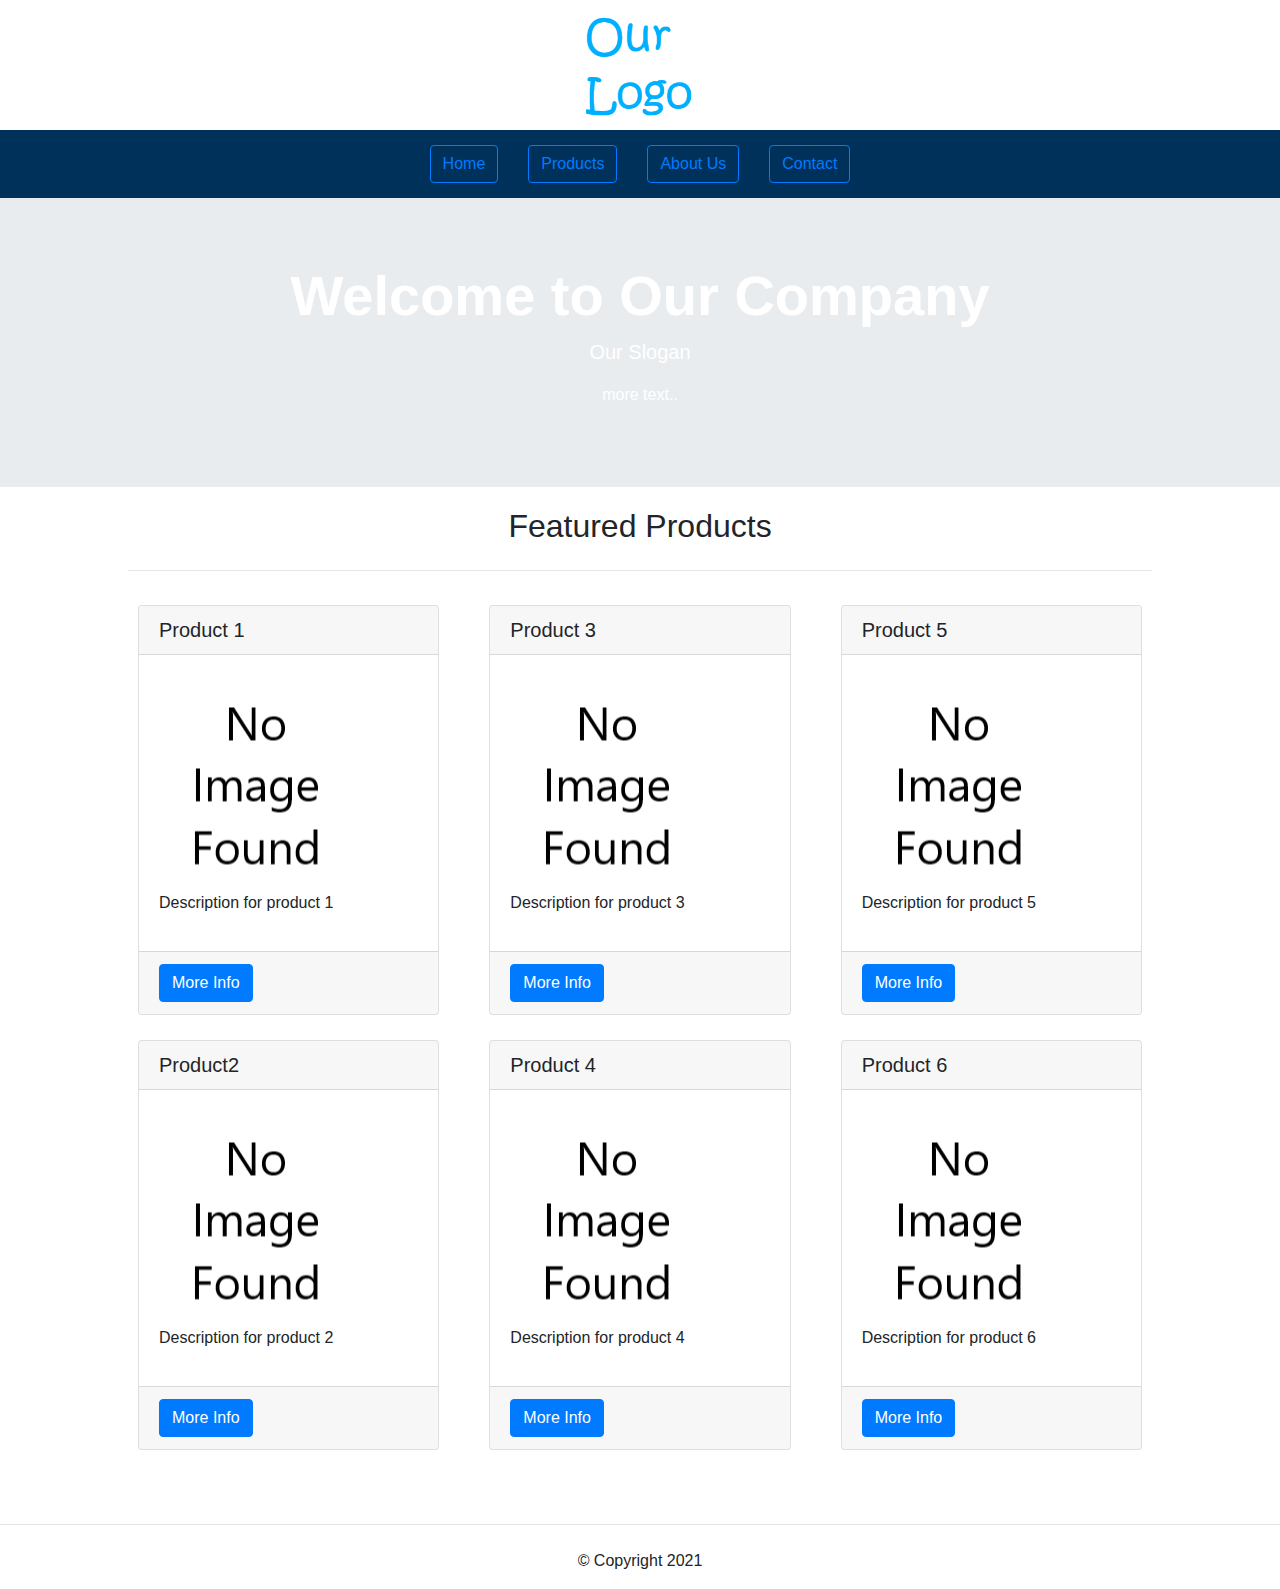
==== index.html @ 8aea4347 "Add files via upload" ====
<!DOCTYPE html>
    <html lang="en">
    <head>
        <meta charset="utf-8">
        <meta name="viewport" content="width=device-width, initial-scale=1, shrink-to-fit=no">
        <link rel="stylesheet" href="https://stackpath.bootstrapcdn.com/bootstrap/4.1.3/css/bootstrap.min.css"> 
<link rel="stylesheet" href="https://maxcdn.bootstrapcdn.com/font-awesome/4.7.0/css/font-awesome.min.css">
        <link rel="stylesheet" href="https://stackpath.bootstrapcdn.com/bootstrap/4.1.3/css/bootstrap.min.css" integrity="sha384-MCw98/SFnGE8fJT3GXwEOngsV7Zt27NXFoaoApmYm81iuXoPkFOJwJ8ERdknLPMO" crossorigin="anonymous">
        <link rel="stylesheet" type="text/css" href="styles.css" /><title>Store</title>
    </head>


    <body>
    

            <img id="logo" src="images/ourlogo.png"/>
         

            <ul id="nav" class="nav justify-content-center" >
                <li class="nav-item desktop" id='homeButton'>
               
                 <a  href="#top"  class="btn btn-outline-primary" >Home
    
             </a>
                </li>
                <li class="nav-item desktop" id='productsButton'>
                  <a class="btn btn-outline-primary" href="#">Products</a>
                </li>
                <li class="nav-item desktop" id='aboutUsButton'>
                  <a  class="btn btn-outline-primary" href="#">About Us</a>
                </li>
                <li class="nav-item desktop" id='contactUsButton'>
                  <a  class="btn btn-outline-primary" href="#">Contact</a>
                </li>



         <div class="btn-group" id='mobileMenu'>
  <button type="button" class="btn btn-primary dropdown-toggle" data-toggle="dropdown">
    View Menu
  </button>
  <div class="dropdown-menu" id='menuDropdown'>
    <a class="dropdown-item" href="#">Home</a>
    <a class="dropdown-item" href="#">Products</a>
    <a class="dropdown-item" href="#">About Us</a>
    <a class="dropdown-item" href="#">Contact Us</a>
  </div>
</div>
              </ul>
<div id="tab1">
         <div class="jumbotron jumbotron-fluid">
            <h1 class="display-4">Welcome to Our Company</h1>

            <p class="lead">Our Slogan</p>
          
            <p>more text..</p>
            <p class="lead">

            </p>
         </div>

         <div class="container-fluid" id="mostpop">
         <h2 id="#mostop">Featured Products</h2>
         <hr class="my-4">
        </div>
         <div class="container-fluid">
            <div class="row">
                <div class="col-md-12">
                    <div class="row">
                        <div class="col-md-4">
                            <div class="card bg-default">
                            <h5 class="card-header">
                                    Product 1
                                </h5>
                          
                                <div class="card-body">
                                    <p class="card-text">
                                    <div class="imgContainer">
                                            <img src="images/noimage.png">

                                        </div>
                                        Description for product 1
                                    </p>
                                </div>
                                <div class="card-footer">
                                    <button data-itemName="Item 1" type="button" value="1" class="btn btn-primary moreinfo" >More Info</button>
                                   
                                </div>
                            </div>
                            <div class="card">
                                <h5 class="card-header">
                                    Product2
                                </h5>
                                <div class="card-body">
                                    <p class="card-text">
                                        <div class="imgContainer">
                                            <img src="images/noimage.png">
                                        </div>
                                        Description for product 2
                                    </p>
                                </div>
                                <div class="card-footer">
                                    <button data-itemName="Item 2" type="button" value="2" class="btn btn-primary moreinfo" >More Info</button>
                                   
                                </div>
                            </div>
                        </div>
                        <div class="col-md-4">
                            <div class="card">
                                <h5 class="card-header">
                                    Product 3
                                </h5>
                                <div class="card-body">
                                    <p class="card-text">
                                        <div class="imgContainer">
                                            <img src="images/noimage.png">
                                        </div>
                                        Description for product 3
                                    </p>
                                </div>
                                <div class="card-footer">
                                    <button data-itemName="Item 3" type="button" value="3" class="btn btn-primary moreinfo">More Info</button>
                                   
                                </div>
                            </div>
                            <div class="card">
                                <h5 class="card-header">
                                    Product 4
                                </h5>
                                <div class="card-body">
                                    <p class="card-text">
                                        <div class="imgContainer">
                                            <img src="images/noimage.png">
                                        </div>
                                        Description for product 4
                                    </p>
                                </div>
                                <div class="card-footer">
                                    <button data-itemName="Item 4" type="button" value="4" class="btn btn-primary moreinfo">More Info</button>
                                   
                                </div>
                            </div>
                        </div>
                        <div class="col-md-4">
                            <div class="card">
                                <h5 class="card-header">
                                    Product 5
                                </h5>
                                <div class="card-body">
                                    <p class="card-text">
                                        <div class="imgContainer">
                                            <img src="images/noimage.png">
                                        </div>
                                        Description for product 5
                                    </p>
                                </div>
                                <div class="card-footer">
                                    <button data-itemName="Item 5" type="button" value="5" class="btn btn-primary moreinfo">More Info</button>
                                   
                                </div>
                            </div>
                            <div class="card">
                                <h5 class="card-header">
                                    Product 6
                                </h5>
                                <div class="card-body">
                                    <p class="card-text">
                                        <div class="imgContainer">
                                        <img src="images/noimage.png">
                                    </div>
                                       Description for product 6
                                    </p>
                                </div>
                                <div class="card-footer">
                                    <button data-itemName="Item 6" type="button" value="6" class="btn btn-primary moreinfo" >More Info</button>
                                   
                                </div>
                            </div>
                        </div>
                    </div>
                </div>
            </div>
        </div>

</div>
<!---Products page-->
<div id='tab2'>
<h1>Products</h1><br>Products page content</div>

<!--About Us page-->
<div id='tab3'>
<h1>About Us</h1><br> About us content</div>

<!--Contact Page-->
<div id='tab4'>
  <h1>Contact Us</h1><br> Contact page content
</div>
<hr class="my-4">
<div id="footer">
    <p class="footext" > 	&copy; Copyright 2021</p>
</div>   

<!----More Info popup-->

        <div class="modal fade" id="moreInfoModal" tabindex="-1" role="dialog" >
            <div class="modal-dialog" role="document">
              <div class="modal-content">
                <div class="modal-header">
                  <h5 id="mtitle" class="modal-title" >
                  
                </h5>
                  <button type="button" class="close" data-dismiss="modal" >
                  
                  </button>
                </div>
                <div id="modal-pic" class="modal-pic">
                  
                  </div>
                <div id="mbody" class="modal-body">
                  
                </div>
                <div class="modal-footer">
                  <button type="button" class="btn btn-secondary" data-dismiss="modal">Close</button>
                  <button type="button" class="btn btn-primary">Buy Now</button>
                </div>
              </div>
            </div>
          </div>




<script src="https://ajax.googleapis.com/ajax/libs/jquery/3.5.1/jquery.min.js"></script>
 <script src="https://cdnjs.cloudflare.com/ajax/libs/popper.js/1.14.3/umd/popper.min.js" integrity="sha384-ZMP7rVo3mIykV+2+9J3UJ46jBk0WLaUAdn689aCwoqbBJiSnjAK/l8WvCWPIPm49" crossorigin="anonymous"></script>
        <script src="https://stackpath.bootstrapcdn.com/bootstrap/4.1.3/js/bootstrap.min.js" integrity="sha384-ChfqqxuZUCnJSK3+MXmPNIyE6ZbWh2IMqE241rYiqJxyMiZ6OW/JmZQ5stwEULTy" crossorigin="anonymous"></script>
        <script src="scripts.js" /></script>
     
    </body>
    

</html>
---- styles.css ----
#hiddenP {
    display:none;
}

.col-sm-6 {
    padding:50px;
}

.jumbotron {

    margin: 100px auto;
    text-align: center;
    background-size:auto;
    background-image: url("https://mdbootstrap.com/img/Photos/Others/gradient1.jpg");
    background-repeat:no-repeat;
    background-size: cover;
    color:white;
    margin: 0 auto;
    
}

.display-4 {
    font-weight:bold;
}

#logo {
    width: 115;
    height:130px;
    margin: 0 auto;
    display:flex;

    
}

.container {
    padding-bottom: 0px;
    display: flex;
}


.nav {
    background-color:#00315B;
    font-size: 1em;
    display:flex;
  
    
}

.navMobile {
    background-color: #00315B;
    font-size: 1em;
    display:flex;
    justify-content:center;

}

#mobileMenu {
    display: none;
    animation: fadeEffect 2s;
    color: white;
    margin-bottom: 10px;
    margin-top: 10px;
}


.fixednavMobile {
    position: fixed;
    width: 100%;
    top:0;
    z-index: 1;
}

.nav-item {
    padding: 15px;

}

.fixednav {
    position:fixed;
    width:100%;
    top: 0;
    z-index: 1;
  
}


a {
    
    
    border-radius: 25px;
}

a:hover {
    background-color:#0076DD;
    

}

.cardContainer {
    display:flex;
    width: auto;
    max-width: 100%;
    color:#5F9CD2;
    padding: 25px;
    justify-content:space-around;
    overflow:auto;

    
}

.container-fluid {
    padding: 25px;
    padding-left:10%;
    padding-right: 10%;
    padding-top:0px;
    margin-top:0;
  
}

.card:hover {
    transform:scale(1.03);
}


.card {
    margin:10px;
    margin-bottom: 25px;
    
    
    
}

.imgContainer img {
   
    margin:0;
    width: auto;
    height:auto;
    overflow:hidden;

}

.imgContainer:hover {
    

}

#mostpop {
    text-align:center;
    margin-top:20px;
    padding-bottom: 0px;
    margin-bottom:0px;
}


.modal-content {
    vertical-align:middle;
    position:absolute;
    top:100px;
}

#signUpModal {

  
  
}



.modal-header {
    text-align:left;
}

.modal-dialog {
   
}

.modal-pic {
    width:100%;
    height: 100%;
}

.btn-outline-primary {
    outline: none;

}

body {
    animation: fadeEffect 2s; 
  }
  
  #tab1 {
      animation: fadeEffect 3s;
  }


  #tab2 {
      display:none;
      animation: fadeEffect 3s;
  }

  #tab3 {
      display: none;
      animation: fadeEffect 3s;
  }

  #tab4 {
      display: none;
      animation: fadeEffect 3s;
  }

  @keyframes fadeEffect {
    from {opacity: 0;}
    to {opacity: 1;}
  }

  #footer {
      display:flex;
      justify-content: center;
      font-family: Arial, Helvetica, sans-serif;
      
  }







  #staticButtons {
    animation: fadeEffect 2s;

}

#menuDropdown {
    animation: fadeEffect 0.5s;
}
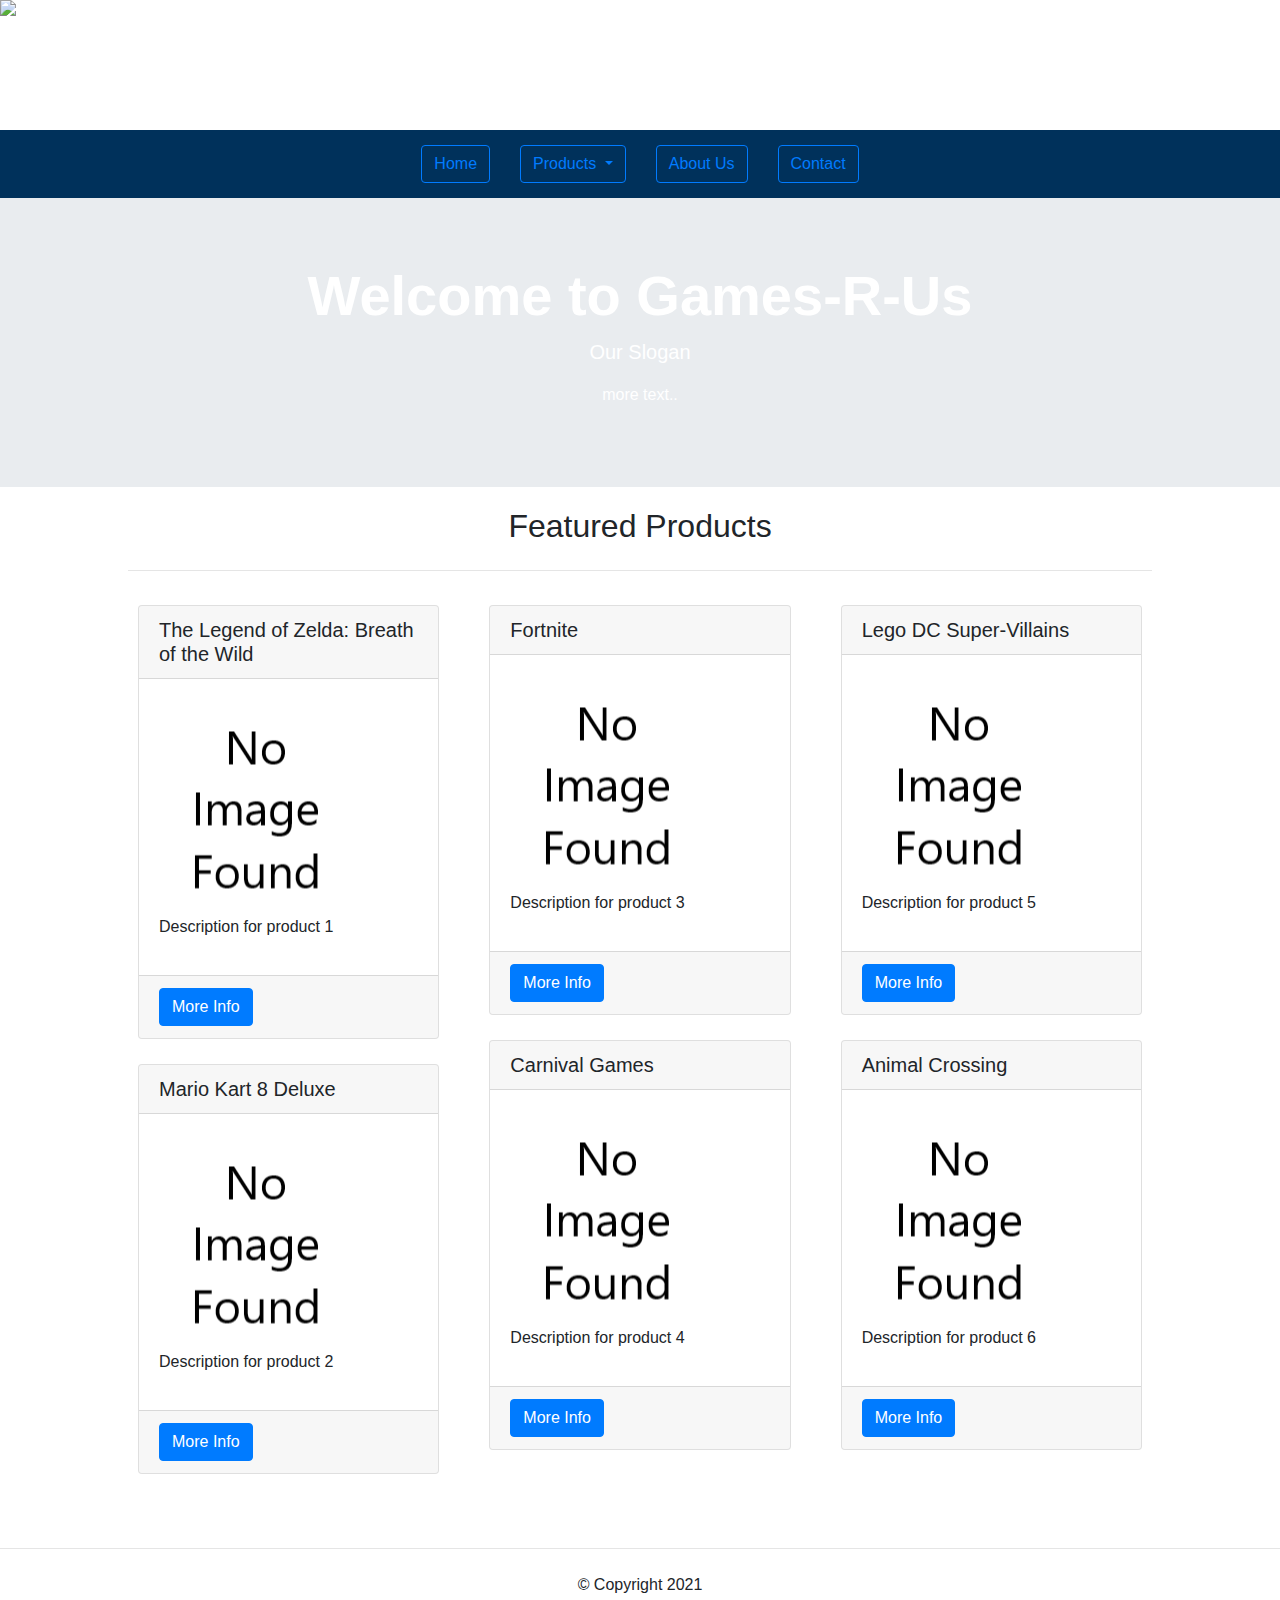
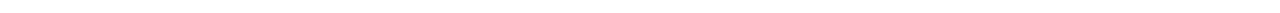
==== commit 6d4acb28: "Updated more info (must be on webserver), optimized JS, and integrated your nintendo/ps/xbox pages i" ====
--- a/index.html
+++ b/index.html
@@ -3,7 +3,7 @@
     <head>
         <meta charset="utf-8">
         <meta name="viewport" content="width=device-width, initial-scale=1, shrink-to-fit=no">
-        <link rel="stylesheet" href="https://stackpath.bootstrapcdn.com/bootstrap/4.1.3/css/bootstrap.min.css"> 
+        <link rel="stylesheet" href="https://stackpath.bootstrapcdn.com/bootstrap/4.1.3/css/bootstrap.min.css">
 <link rel="stylesheet" href="https://maxcdn.bootstrapcdn.com/font-awesome/4.7.0/css/font-awesome.min.css">
         <link rel="stylesheet" href="https://stackpath.bootstrapcdn.com/bootstrap/4.1.3/css/bootstrap.min.css" integrity="sha384-MCw98/SFnGE8fJT3GXwEOngsV7Zt27NXFoaoApmYm81iuXoPkFOJwJ8ERdknLPMO" crossorigin="anonymous">
         <link rel="stylesheet" type="text/css" href="styles.css" /><title>Store</title>
@@ -11,20 +11,34 @@
 
 
     <body>
-    
-
-            <img id="logo" src="images/ourlogo.png"/>
-         
+
+
+            <img id="logo" src="images/gamesRUs.png"/>
+
 
             <ul id="nav" class="nav justify-content-center" >
                 <li class="nav-item desktop" id='homeButton'>
-               
+
                  <a  href="#top"  class="btn btn-outline-primary" >Home
-    
+
              </a>
                 </li>
+
                 <li class="nav-item desktop" id='productsButton'>
-                  <a class="btn btn-outline-primary" href="#">Products</a>
+
+                           <div class="btn-group" id='productsMenu'>
+                    <button type="button" class="btn btn-outline-primary dropdown-toggle" data-toggle="dropdown">
+                      Products
+                    </button>
+                    <div class="dropdown-menu" id='productsMenu'>
+                      <a class="dropdown-item" href="#" id='nintendoButton'>Nintendo</a>
+                      <a class="dropdown-item" href="#" id='playStationButton'>PlayStation</a>
+                      <a class="dropdown-item" href="#" id='xboxButton'>Xbox</a>
+                      <div class="dropdown-divider"></div>
+                      <a class="dropdown-item" href="#" id='viewAllProducts'>View All Products</a>
+                    </div>
+                  </div>
+
                 </li>
                 <li class="nav-item desktop" id='aboutUsButton'>
                   <a  class="btn btn-outline-primary" href="#">About Us</a>
@@ -47,12 +61,12 @@
   </div>
 </div>
               </ul>
-<div id="tab1">
-         <div class="jumbotron jumbotron-fluid">
-            <h1 class="display-4">Welcome to Our Company</h1>
+<div id="homeTab">
+         <div id='mainJumbotron' class="jumbotron jumbotron-fluid">
+            <h1 class="display-4">Welcome to Games-R-Us</h1>
 
             <p class="lead">Our Slogan</p>
-          
+
             <p>more text..</p>
             <p class="lead">
 
@@ -60,6 +74,7 @@
          </div>
 
          <div class="container-fluid" id="mostpop">
+             <div id='featured'></div>
          <h2 id="#mostop">Featured Products</h2>
          <hr class="my-4">
         </div>
@@ -69,10 +84,10 @@
                     <div class="row">
                         <div class="col-md-4">
                             <div class="card bg-default">
-                            <h5 class="card-header">
+                            <h5 class="card-header" id='featured1'>
                                     Product 1
                                 </h5>
-                          
+
                                 <div class="card-body">
                                     <p class="card-text">
                                     <div class="imgContainer">
@@ -83,12 +98,12 @@
                                     </p>
                                 </div>
                                 <div class="card-footer">
-                                    <button data-itemName="Item 1" type="button" value="1" class="btn btn-primary moreinfo" >More Info</button>
-                                   
+                                    <button id='featured1Button' type="button" value="1" class="btn btn-primary moreinfo" >More Info</button>
+
                                 </div>
                             </div>
-                            <div class="card">
-                                <h5 class="card-header">
+                            <div class="card" >
+                                <h5 class="card-header" id='featured2'>
                                     Product2
                                 </h5>
                                 <div class="card-body">
@@ -100,14 +115,14 @@
                                     </p>
                                 </div>
                                 <div class="card-footer">
-                                    <button data-itemName="Item 2" type="button" value="2" class="btn btn-primary moreinfo" >More Info</button>
-                                   
+                                    <button id='featured2Button' type="button" value="2" class="btn btn-primary moreinfo" >More Info</button>
+
                                 </div>
                             </div>
                         </div>
                         <div class="col-md-4">
                             <div class="card">
-                                <h5 class="card-header">
+                                <h5 class="card-header" id='featured3'>
                                     Product 3
                                 </h5>
                                 <div class="card-body">
@@ -119,12 +134,12 @@
                                     </p>
                                 </div>
                                 <div class="card-footer">
-                                    <button data-itemName="Item 3" type="button" value="3" class="btn btn-primary moreinfo">More Info</button>
-                                   
+                                    <button id='featured3Button' type="button" value="3" class="btn btn-primary moreinfo">More Info</button>
+
                                 </div>
                             </div>
                             <div class="card">
-                                <h5 class="card-header">
+                                <h5 class="card-header" id='featured4'>
                                     Product 4
                                 </h5>
                                 <div class="card-body">
@@ -136,14 +151,14 @@
                                     </p>
                                 </div>
                                 <div class="card-footer">
-                                    <button data-itemName="Item 4" type="button" value="4" class="btn btn-primary moreinfo">More Info</button>
-                                   
+                                    <button id='featured4Button' type="button" value="4" class="btn btn-primary moreinfo">More Info</button>
+
                                 </div>
                             </div>
                         </div>
                         <div class="col-md-4">
                             <div class="card">
-                                <h5 class="card-header">
+                                <h5 class="card-header" id='featured5'>
                                     Product 5
                                 </h5>
                                 <div class="card-body">
@@ -155,12 +170,12 @@
                                     </p>
                                 </div>
                                 <div class="card-footer">
-                                    <button data-itemName="Item 5" type="button" value="5" class="btn btn-primary moreinfo">More Info</button>
-                                   
+                                    <button id='featured5Button' type="button" value="5" class="btn btn-primary moreinfo">More Info</button>
+
                                 </div>
                             </div>
                             <div class="card">
-                                <h5 class="card-header">
+                                <h5 class="card-header" id='featured6'>
                                     Product 6
                                 </h5>
                                 <div class="card-body">
@@ -172,8 +187,8 @@
                                     </p>
                                 </div>
                                 <div class="card-footer">
-                                    <button data-itemName="Item 6" type="button" value="6" class="btn btn-primary moreinfo" >More Info</button>
-                                   
+                                    <button id='featured6Button' type="button" value="6" class="btn btn-primary moreinfo" >More Info</button>
+
                                 </div>
                             </div>
                         </div>
@@ -183,22 +198,440 @@
         </div>
 
 </div>
-<!---Products page-->
-<div id='tab2'>
-<h1>Products</h1><br>Products page content</div>
+
+<!-- View All Products-->
+<div id='allProducts'>
+    <h1 class='my-4'>All Products</h1>
+
+</div>
+<!-- XBOX Page-->
+<div id='xboxTab'>
+
+    <div class="container-fluid" id="mostpop">
+        <h2 id="#mostop">Xbox Games</h2>
+        <hr class="my-4">
+       </div>
+        <div class="container-fluid">
+           <div class="row">
+               <div class="col-md-12">
+                   <div class="row">
+                       <div class="col-md-4">
+                           <div class="card bg-default">
+                           <h5 class="card-header">
+                                   Sunset Overdrive
+                               </h5>
+
+                               <div class="card-body">
+                                   <p class="card-text">
+                                   <div class="imgContainer">
+                                           <img src="images/15.jpg">
+
+                                       </div>
+                                       Description for product 1
+                                   </p>
+                               </div>
+                               <div class="card-footer">
+                                   <button data-itemName="Item 1" type="button" value="13" class="btn btn-primary moreinfo" >More Info</button>
+
+                               </div>
+                           </div>
+                           <div class="card">
+                               <h5 class="card-header">
+                                   Sea of Thieves
+                               </h5>
+                               <div class="card-body">
+                                   <p class="card-text">
+                                       <div class="imgContainer">
+                                           <img src="images/16.jpg">
+                                       </div>
+                                       Description for product 2
+                                   </p>
+                               </div>
+                               <div class="card-footer">
+                                   <button data-itemName="Item 2" type="button" value="14" class="btn btn-primary moreinfo" >More Info</button>
+
+                               </div>
+                           </div>
+                       </div>
+                       <div class="col-md-4">
+                           <div class="card">
+                               <h5 class="card-header">
+                                   Gears 5
+                               </h5>
+                               <div class="card-body">
+                                   <p class="card-text">
+                                       <div class="imgContainer">
+                                           <img src="images/17.jpg">
+                                       </div>
+                                       Description for product 3
+                                   </p>
+                               </div>
+                               <div class="card-footer">
+                                   <button data-itemName="Item 3" type="button" value="15" class="btn btn-primary moreinfo">More Info</button>
+
+                               </div>
+                           </div>
+                           <div class="card">
+                               <h5 class="card-header">
+                                   Halo Wars 2
+                               </h5>
+                               <div class="card-body">
+                                   <p class="card-text">
+                                       <div class="imgContainer">
+                                           <img src="images/18.jpg">
+                                       </div>
+                                       Description for product 4
+                                   </p>
+                               </div>
+                               <div class="card-footer">
+                                   <button data-itemName="Item 4" type="button" value="16" class="btn btn-primary moreinfo">More Info</button>
+
+                               </div>
+                           </div>
+                       </div>
+                       <div class="col-md-4">
+                           <div class="card">
+                               <h5 class="card-header">
+                                   Forza Motorsport 7
+                               </h5>
+                               <div class="card-body">
+                                   <p class="card-text">
+                                       <div class="imgContainer">
+                                           <img src="images/19.jpg">
+                                       </div>
+                                       Description for product 5
+                                   </p>
+                               </div>
+                               <div class="card-footer">
+                                   <button data-itemName="Item 5" type="button" value="17" class="btn btn-primary moreinfo">More Info</button>
+
+                               </div>
+                           </div>
+                           <div class="card">
+                               <h5 class="card-header">
+                                   Quantum Break
+                               </h5>
+                               <div class="card-body">
+                                   <p class="card-text">
+                                       <div class="imgContainer">
+                                       <img src="images/20.jpg">
+                                   </div>
+                                      Description for product 6
+                                   </p>
+                               </div>
+                               <div class="card-footer">
+                                   <button data-itemName="Item 6" type="button" value="18" class="btn btn-primary moreinfo" >More Info</button>
+
+                               </div>
+                           </div>
+                       </div>
+                   </div>
+               </div>
+           </div>
+       </div>
+
+
+</div>
+<!-- PlayStation Page-->
+
+<div id='playStationTab'>
+    
+    <div class="container-fluid" id="mostpop">
+        <h2 id="#mostop">Playstation Games</h2>
+        <hr class="my-4">
+       </div>
+        <div class="container-fluid">
+           <div class="row">
+               <div class="col-md-12">
+                   <div class="row">
+                       <div class="col-md-4">
+                           <div class="card bg-default">
+                           <h5 class="card-header">
+                                   God of War
+                               </h5>
+
+                               <div class="card-body">
+                                   <p class="card-text">
+                                   <div class="imgContainer">
+                                           <img src="images/9.jpg">
+
+                                       </div>
+                                       Description for product 1
+                                   </p>
+                               </div>
+                               <div class="card-footer">
+                                   <button data-itemName="Item 1" type="button" value="7" class="btn btn-primary moreinfo" >More Info</button>
+
+                               </div>
+                           </div>
+                           <div class="card">
+                               <h5 class="card-header">
+                                   Devil May Cry 3
+                               </h5>
+                               <div class="card-body">
+                                   <p class="card-text">
+                                       <div class="imgContainer">
+                                           <img src="images/10.jpg">
+                                       </div>
+                                       Description for product 2
+                                   </p>
+                               </div>
+                               <div class="card-footer">
+                                   <button data-itemName="Item 2" type="button" value="8" class="btn btn-primary moreinfo" >More Info</button>
+
+                               </div>
+                           </div>
+                       </div>
+                       <div class="col-md-4">
+                           <div class="card">
+                               <h5 class="card-header">
+                                   Call of Duty: Modern Warfare 2
+                               </h5>
+                               <div class="card-body">
+                                   <p class="card-text">
+                                       <div class="imgContainer">
+                                           <img src="images/11.jpg">
+                                       </div>
+                                       Description for product 3
+                                   </p>
+                               </div>
+                               <div class="card-footer">
+                                   <button data-itemName="Item 3" type="button" value="9" class="btn btn-primary moreinfo">More Info</button>
+
+                               </div>
+                           </div>
+                           <div class="card">
+                               <h5 class="card-header">
+                                   Dante's Inferno
+                               </h5>
+                               <div class="card-body">
+                                   <p class="card-text">
+                                       <div class="imgContainer">
+                                           <img src="images/12.jpg">
+                                       </div>
+                                       Description for product 4
+                                   </p>
+                               </div>
+                               <div class="card-footer">
+                                   <button data-itemName="Item 4" type="button" value="10" class="btn btn-primary moreinfo">More Info</button>
+
+                               </div>
+                           </div>
+                       </div>
+                       <div class="col-md-4">
+                           <div class="card">
+                               <h5 class="card-header">
+                                 Borderlands
+                               </h5>
+                               <div class="card-body">
+                                   <p class="card-text">
+                                       <div class="imgContainer">
+                                           <img src="images/13.jpg">
+                                       </div>
+                                       Description for product 5
+                                   </p>
+                               </div>
+                               <div class="card-footer">
+                                   <button data-itemName="Item 5" type="button" value="11" class="btn btn-primary moreinfo">More Info</button>
+
+                               </div>
+                           </div>
+                           <div class="card">
+                               <h5 class="card-header">
+                                   Rocket League
+                               </h5>
+                               <div class="card-body">
+                                   <p class="card-text">
+                                       <div class="imgContainer">
+                                       <img src="images/14.jpg">
+                                   </div>
+                                      Description for product 6
+                                   </p>
+                               </div>
+                               <div class="card-footer">
+                                   <button data-itemName="Item 6" type="button" value="12" class="btn btn-primary moreinfo" >More Info</button>
+
+                               </div>
+                           </div>
+                       </div>
+                   </div>
+               </div>
+           </div>
+       </div>
+</div>
+
+
+
+
+<!---Nintendo page-->
+
+<div id='nintendoTab'>
+<div class="container-fluid" id="mostpop">
+    <h2 id="#mostop">Nintendo Games</h2>
+    <hr class="my-4">
+   </div>
+    <div class="container-fluid">
+       <div class="row">
+           <div class="col-md-12">
+               <div class="row">
+                   <div class="col-md-4">
+                       <div class="card bg-default">
+                       <h5 class="card-header">
+                               The Legend of Zelda: Breath of the Wild
+                           </h5>
+
+                           <div class="card-body">
+                               <p class="card-text">
+                               <div class="imgContainer">
+                                       <img src="images/2.jpg">
+
+                                   </div>
+                                   Description for product 1
+                               </p>
+                           </div>
+                           <div class="card-footer">
+                               <button data-itemName="Item 1" type="button" value="1" class="btn btn-primary moreinfo" >More Info</button>
+
+                           </div>
+                       </div>
+                       <div class="card">
+                           <h5 class="card-header">
+                               Mario Kart 8 Deluxe
+                           </h5>
+                           <div class="card-body">
+                               <p class="card-text">
+                                   <div class="imgContainer">
+                                       <img src="images/3.jpg">
+                                   </div>
+                                   Description for product 2
+                               </p>
+                           </div>
+                           <div class="card-footer">
+                               <button data-itemName="Item 2" type="button" value="2" class="btn btn-primary moreinfo" >More Info</button>
+
+                           </div>
+                       </div>
+                   </div>
+                   <div class="col-md-4">
+                       <div class="card">
+                           <h5 class="card-header">
+                               Fortnite
+                           </h5>
+                           <div class="card-body">
+                               <p class="card-text">
+                                   <div class="imgContainer">
+                                       <img src="images/4.jpg">
+                                   </div>
+                                   Description for product 3
+                               </p>
+                           </div>
+                           <div class="card-footer">
+                               <button data-itemName="Item 3" type="button" value="3" class="btn btn-primary moreinfo">More Info</button>
+
+                           </div>
+                       </div>
+                       <div class="card">
+                           <h5 class="card-header">
+                               Carnival Games
+                           </h5>
+                           <div class="card-body">
+                               <p class="card-text">
+                                   <div class="imgContainer">
+                                       <img src="images/6.jpg">
+                                   </div>
+                                   Description for product 4
+                               </p>
+                           </div>
+                           <div class="card-footer">
+                               <button data-itemName="Item 4" type="button" value="4" class="btn btn-primary moreinfo">More Info</button>
+
+                           </div>
+                       </div>
+                   </div>
+                   <div class="col-md-4">
+                       <div class="card">
+                           <h5 class="card-header">
+                               Lego DC Super-Villains
+                           </h5>
+                           <div class="card-body">
+                               <p class="card-text">
+                                   <div class="imgContainer">
+                                       <img src="images/7.jpg">
+                                   </div>
+                                   Description for product 5
+                               </p>
+                           </div>
+                           <div class="card-footer">
+                               <button data-itemName="Item 5" type="button" value="5" class="btn btn-primary moreinfo">More Info</button>
+
+                           </div>
+                       </div>
+                       <div class="card">
+                           <h5 class="card-header">
+                               Animal Crossing
+                           </h5>
+                           <div class="card-body">
+                               <p class="card-text">
+                                   <div class="imgContainer">
+                                   <img src="images/8.jpg">
+                               </div>
+                                  Description for product 6
+                               </p>
+                           </div>
+                           <div class="card-footer">
+                               <button data-itemName="Item 6" type="button" value="6" class="btn btn-primary moreinfo" >More Info</button>
+
+                           </div>
+                       </div>
+                   </div>
+               </div>
+           </div>
+       </div>
+   </div>
+
+   </div>
+<!----More Info popup-->
+
+       <div class="modal fade" id="moreInfoModal" tabindex="-1" role="dialog" >
+           <div class="modal-dialog" role="document">
+             <div class="modal-content">
+               <div class="modal-header">
+                 <h5 id="mtitle" class="modal-title" >
+
+               </h5>
+                 <button type="button" class="close" data-dismiss="modal" >
+
+                 </button>
+               </div>
+               <div id="modal-pic" class="modal-pic">
+
+                 </div>
+                 
+               <div id="mbody" class="modal-body">
+                <div id='msystem'></div>
+               </div>
+               <div class="modal-footer">
+                 <button type="button" class="btn btn-secondary" data-dismiss="modal">Close</button>
+                 <button type="button" class="btn btn-primary">Buy Now</button>
+               </div>
+             </div>
+           </div>
+
+
+</div>
 
 <!--About Us page-->
-<div id='tab3'>
+<div id='aboutUsTab'>
 <h1>About Us</h1><br> About us content</div>
 
 <!--Contact Page-->
-<div id='tab4'>
+<div id='contactTab'>
   <h1>Contact Us</h1><br> Contact page content
 </div>
 <hr class="my-4">
 <div id="footer">
     <p class="footext" > 	&copy; Copyright 2021</p>
-</div>   
+</div>
 
 <!----More Info popup-->
 
@@ -207,17 +640,17 @@
               <div class="modal-content">
                 <div class="modal-header">
                   <h5 id="mtitle" class="modal-title" >
-                  
+
                 </h5>
                   <button type="button" class="close" data-dismiss="modal" >
-                  
+
                   </button>
                 </div>
                 <div id="modal-pic" class="modal-pic">
-                  
+
                   </div>
                 <div id="mbody" class="modal-body">
-                  
+
                 </div>
                 <div class="modal-footer">
                   <button type="button" class="btn btn-secondary" data-dismiss="modal">Close</button>
@@ -234,8 +667,9 @@
  <script src="https://cdnjs.cloudflare.com/ajax/libs/popper.js/1.14.3/umd/popper.min.js" integrity="sha384-ZMP7rVo3mIykV+2+9J3UJ46jBk0WLaUAdn689aCwoqbBJiSnjAK/l8WvCWPIPm49" crossorigin="anonymous"></script>
         <script src="https://stackpath.bootstrapcdn.com/bootstrap/4.1.3/js/bootstrap.min.js" integrity="sha384-ChfqqxuZUCnJSK3+MXmPNIyE6ZbWh2IMqE241rYiqJxyMiZ6OW/JmZQ5stwEULTy" crossorigin="anonymous"></script>
         <script src="scripts.js" /></script>
-     
+        <script type="text/javascript" src="featuredProducts.json"></script>
+
     </body>
-    
-
-</html>+
+
+</html>
--- a/styles.css
+++ b/styles.css
@@ -24,12 +24,16 @@
 }
 
 #logo {
-    width: 115;
+    width: auto;
     height:130px;
     margin: 0 auto;
     display:flex;
 
     
+}
+
+#featured {
+    display: none;
 }
 
 .container {
@@ -63,25 +67,14 @@
 }
 
 
-.fixednavMobile {
-    position: fixed;
-    width: 100%;
-    top:0;
-    z-index: 1;
-}
+
 
 .nav-item {
     padding: 15px;
 
 }
 
-.fixednav {
-    position:fixed;
-    width:100%;
-    top: 0;
-    z-index: 1;
-  
-}
+
 
 
 a {
@@ -139,10 +132,7 @@
 
 }
 
-.imgContainer:hover {
-    
-
-}
+
 
 #mostpop {
     text-align:center;
@@ -158,12 +148,6 @@
     top:100px;
 }
 
-#signUpModal {
-
-  
-  
-}
-
 
 
 .modal-header {
@@ -188,20 +172,14 @@
     animation: fadeEffect 2s; 
   }
   
-  #tab1 {
+  #homeTab {
       animation: fadeEffect 3s;
   }
 
 
-  #tab2 {
-      display:none;
-      animation: fadeEffect 3s;
-  }
-
-  #tab3 {
-      display: none;
-      animation: fadeEffect 3s;
-  }
+
+
+
 
   #tab4 {
       display: none;
@@ -224,8 +202,6 @@
 
 
 
-
-
   #staticButtons {
     animation: fadeEffect 2s;
 
@@ -233,4 +209,15 @@
 
 #menuDropdown {
     animation: fadeEffect 0.5s;
-}+}
+
+#nintendoTab img, #playStationTab img, #xboxTab img, #allProducts img {
+    height: 50%;
+    width: 50%;
+}
+
+#nintendoTab, #playStationTab, #xboxTab, #allProducts, #aboutUsTab, #contactTab {
+    display: none;
+    animation: fadeEffect 2s;
+}
+
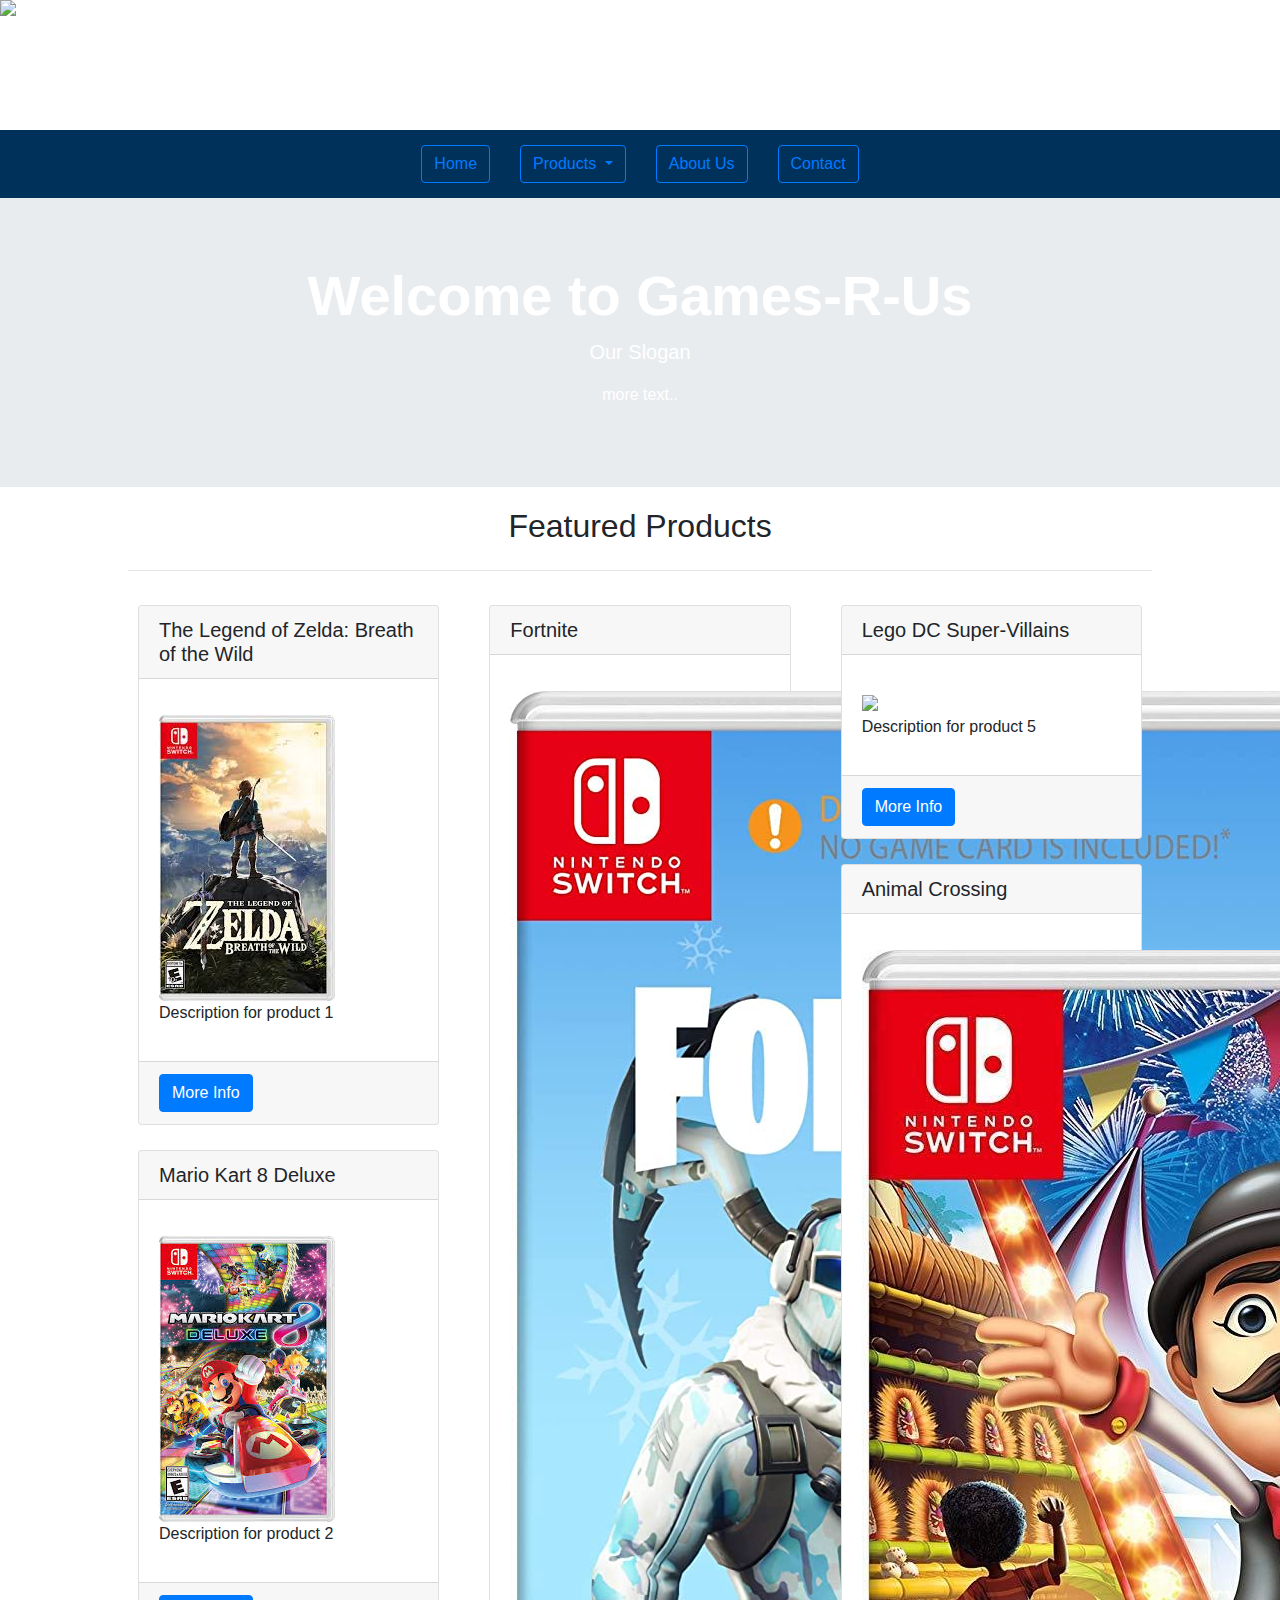
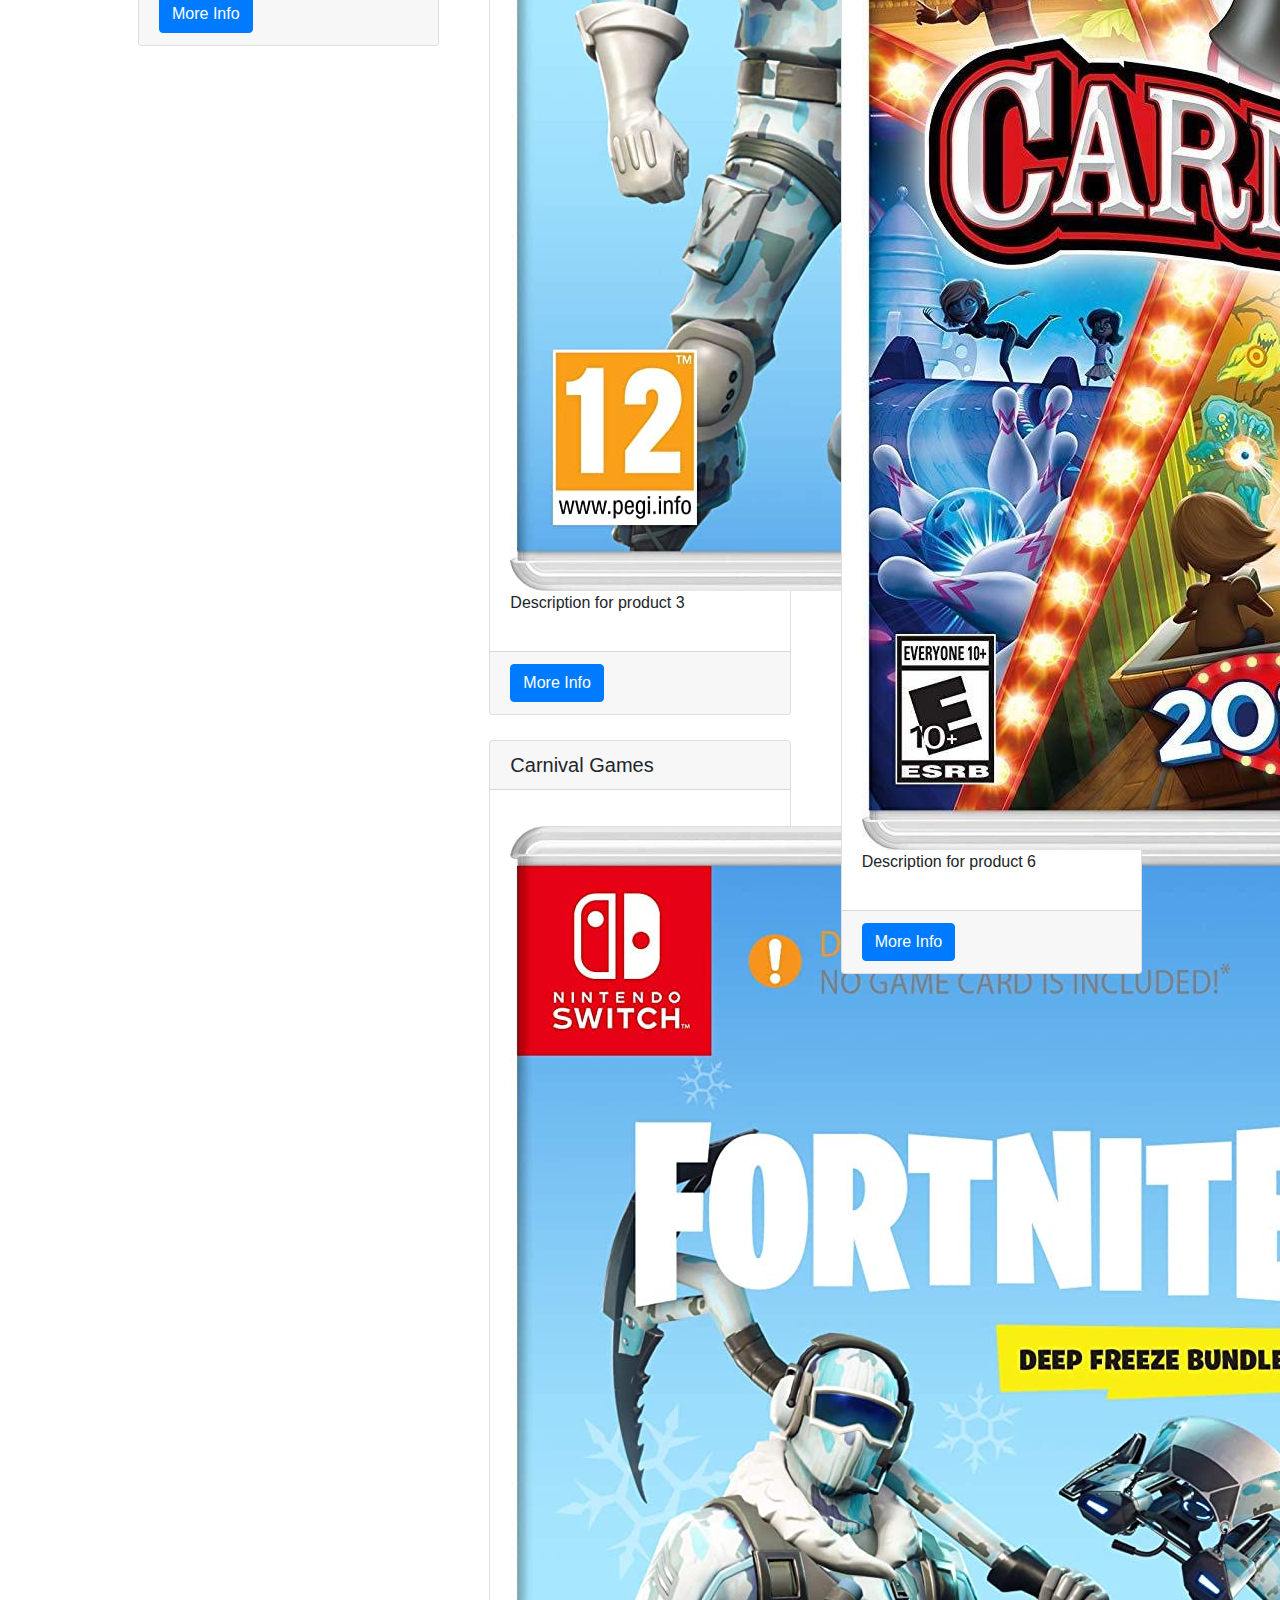
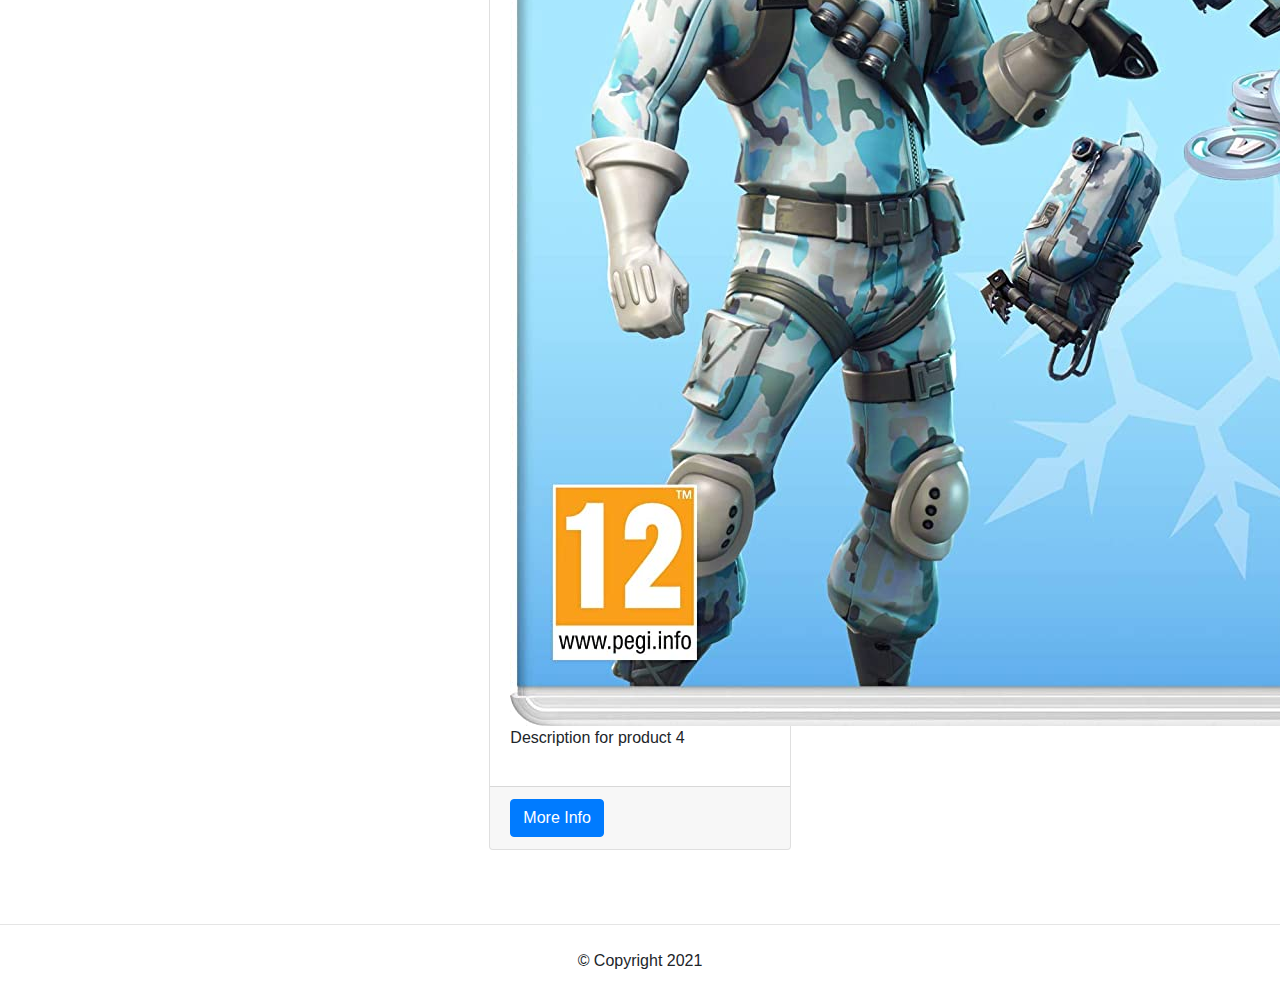
==== commit 4dbc92a7: "changes to about and contact page" ====
--- a/index.html
+++ b/index.html
@@ -78,6 +78,7 @@
          <h2 id="#mostop">Featured Products</h2>
          <hr class="my-4">
         </div>
+
          <div class="container-fluid">
             <div class="row">
                 <div class="col-md-12">
@@ -91,7 +92,7 @@
                                 <div class="card-body">
                                     <p class="card-text">
                                     <div class="imgContainer">
-                                            <img src="images/noimage.png">
+                                            <img src="images/2.jpg" width: 100px; 100px;>
 
                                         </div>
                                         Description for product 1
@@ -109,7 +110,7 @@
                                 <div class="card-body">
                                     <p class="card-text">
                                         <div class="imgContainer">
-                                            <img src="images/noimage.png">
+                                            <img src="images/3.jpg" width: 100px; 100px;>
                                         </div>
                                         Description for product 2
                                     </p>
@@ -128,7 +129,7 @@
                                 <div class="card-body">
                                     <p class="card-text">
                                         <div class="imgContainer">
-                                            <img src="images/noimage.png">
+                                            <img src="images/4.jpg" width: 100px; 100px;>
                                         </div>
                                         Description for product 3
                                     </p>
@@ -145,7 +146,7 @@
                                 <div class="card-body">
                                     <p class="card-text">
                                         <div class="imgContainer">
-                                            <img src="images/noimage.png">
+                                            <img src="images/4.jpg" width: 100px; 100px;>
                                         </div>
                                         Description for product 4
                                     </p>
@@ -164,7 +165,7 @@
                                 <div class="card-body">
                                     <p class="card-text">
                                         <div class="imgContainer">
-                                            <img src="images/noimage.png">
+                                            <img src="images/5.jpg" width: 100px; 100px;>
                                         </div>
                                         Description for product 5
                                     </p>
@@ -181,7 +182,7 @@
                                 <div class="card-body">
                                     <p class="card-text">
                                         <div class="imgContainer">
-                                        <img src="images/noimage.png">
+                                        <img src="images/6.jpg" width: 100px; 100px;>
                                     </div>
                                        Description for product 6
                                     </p>
@@ -335,7 +336,7 @@
 <!-- PlayStation Page-->
 
 <div id='playStationTab'>
-    
+
     <div class="container-fluid" id="mostpop">
         <h2 id="#mostop">Playstation Games</h2>
         <hr class="my-4">
@@ -606,7 +607,7 @@
                <div id="modal-pic" class="modal-pic">
 
                  </div>
-                 
+
                <div id="mbody" class="modal-body">
                 <div id='msystem'></div>
                </div>
--- a/styles.css
+++ b/styles.css
@@ -16,7 +16,7 @@
     background-size: cover;
     color:white;
     margin: 0 auto;
-    
+
 }
 
 .display-4 {
@@ -29,7 +29,7 @@
     margin: 0 auto;
     display:flex;
 
-    
+
 }
 
 #featured {
@@ -46,8 +46,8 @@
     background-color:#00315B;
     font-size: 1em;
     display:flex;
-  
-    
+
+
 }
 
 .navMobile {
@@ -78,14 +78,14 @@
 
 
 a {
-    
-    
+
+
     border-radius: 25px;
 }
 
 a:hover {
     background-color:#0076DD;
-    
+
 
 }
 
@@ -98,7 +98,7 @@
     justify-content:space-around;
     overflow:auto;
 
-    
+
 }
 
 .container-fluid {
@@ -107,7 +107,7 @@
     padding-right: 10%;
     padding-top:0px;
     margin-top:0;
-  
+
 }
 
 .card:hover {
@@ -118,13 +118,13 @@
 .card {
     margin:10px;
     margin-bottom: 25px;
-    
-    
-    
+
+
+
 }
 
 .imgContainer img {
-   
+
     margin:0;
     width: auto;
     height:auto;
@@ -155,7 +155,7 @@
 }
 
 .modal-dialog {
-   
+
 }
 
 .modal-pic {
@@ -169,9 +169,9 @@
 }
 
 body {
-    animation: fadeEffect 2s; 
-  }
-  
+    animation: fadeEffect 2s;
+  }
+
   #homeTab {
       animation: fadeEffect 3s;
   }
@@ -195,7 +195,7 @@
       display:flex;
       justify-content: center;
       font-family: Arial, Helvetica, sans-serif;
-      
+
   }
 
 
@@ -221,3 +221,12 @@
     animation: fadeEffect 2s;
 }
 
+#nintendoTab {
+  background-color: red;
+}
+#playStationTab {
+  background-color: blue;
+}
+#xboxTab {
+  background-color: green;
+}
